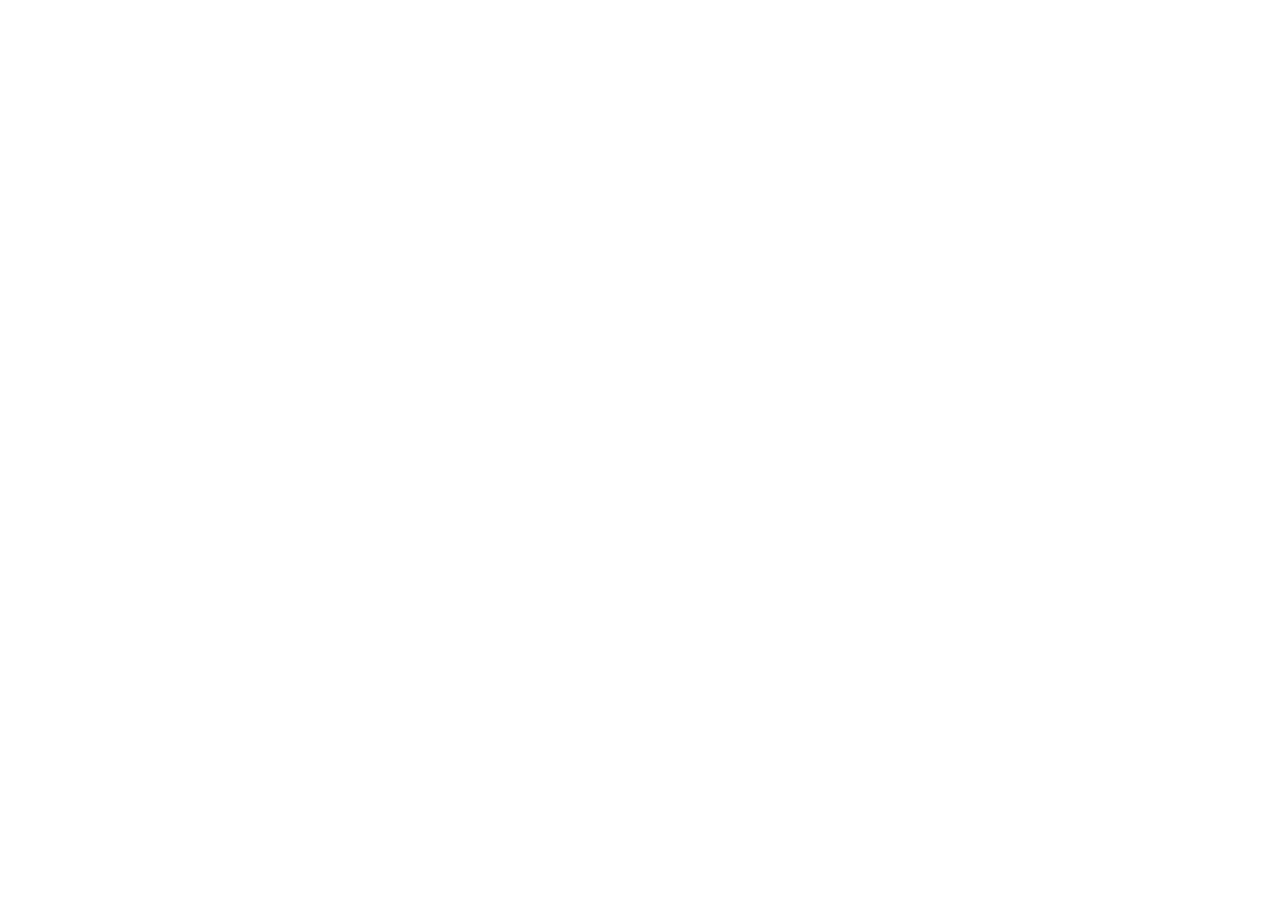
==== index.html @ 291de7ce "Initial scaffold for WeIntern Week 2 Task 1: Responsive Company Website" ====
<!DOCTYPE html>
<html lang="en">
<head>
    <meta charset="UTF-8">
    <meta name="viewport" content="width=device-width, initial-scale=1.0">
    <title>Aether AI | Enterprise AI Infrastructure Platform</title>
    
    <!-- CSS Architecture -->
    <link rel="stylesheet" href="css/base.css">
    <link rel="stylesheet" href="css/layout.css">
    <link rel="stylesheet" href="css/components.css">
    <link rel="stylesheet" href="css/pages.css">
    <link rel="stylesheet" href="css/responsive.css">
    <link rel="stylesheet" href="css/utilities.css">
    
    <!-- Favicon -->
    <link rel="icon" type="image/x-icon" href="favicon.ico">
</head>
<body>
    <!-- 
      Aether AI - Home Page Template
      Purpose: Displays company overview, key enterprise value propositions, capability cards, and metrics showcase.
    -->
    <header class="header-placeholder">
        <!-- Sticky Navigation Header will go here -->
    </header>

    <main id="main-content">
        <!-- Main landing page sections: Hero, stats, CTA will go here -->
    </main>

    <footer class="footer-placeholder">
        <!-- Universal Dark Footer will go here -->
    </footer>

    <!-- JavaScript Modules -->
    <script src="js/navigation.js"></script>
    <script src="js/forms.js"></script>
    <script src="js/animations.js"></script>
    <script src="js/main.js"></script>
</body>
</html>
---- css/base.css ----
/* ==========================================================================
   Aether AI - Base Styles (base.css)
   Purpose: Holds design tokens (variables), font face imports, global body 
            resets, scrollbars, and key accessibility focus-visible rings.
   ========================================================================== */

:root {
    /* Color Tokens */
    --color-primary: #17171c;
    --color-deep-green: #003c33;
    --color-coral: #ff7759;
    --color-canvas: #ffffff;
    --color-soft-stone: #eeece7;
    --color-hairline: #d9d9dd;
    --color-slate-technical: #75758a;
    --color-muted-slate: #93939f;
    --color-on-primary: #ffffff;
    --color-on-dark: #ffffff;

    /* Spacing System */
    --spacing-xs: 6px;
    --spacing-sm: 8px;
    --spacing-md: 12px;
    --spacing-lg: 16px;
    --spacing-xl: 24px;
    --spacing-xxl: 32px;
    --spacing-section: 80px;

    /* Typography scale */
    --font-display: 'Hanken Grotesk', system-ui, sans-serif;
    --font-body: 'Hanken Grotesk', system-ui, sans-serif;
    --font-mono: 'JetBrains Mono', monospace;
}

/* Add core baseline HTML resets here */
---- css/layout.css ----
/* ==========================================================================
   Aether AI - Layout and Spacing (layout.css)
   Purpose: Handles section spacing wrappers, grid systems, flexbox container 
            alignments, and default 12-column grid utilities.
   ========================================================================== */

/* Add grid and layout rules here */
---- css/components.css ----
/* ==========================================================================
   Aether AI - UI Components (components.css)
   Purpose: Modular styling classes for buttons, navigation header, mobile 
            drawers, input elements, faq accordions, and newsletter forms.
   ========================================================================== */

/* Add component stylings here */
---- css/pages.css ----
/* ==========================================================================
   Aether AI - Page-Specific Customizations (pages.css)
   Purpose: Specific layout shifts or custom page overrides that only apply to 
            single page sections (e.g. Home hero animations, Leadership grid).
   ========================================================================== */

/* Add page specific stylings here */
---- css/responsive.css ----
/* ==========================================================================
   Aether AI - Responsiveness and Media Queries (responsive.css)
   Purpose: Global viewport threshold break definitions (desktop, tablet, mobile).
            Controls stacking behaviors and text scaling for visual comfort.
   ========================================================================== */

/* Add media query overrides here */
---- css/utilities.css ----
/* ==========================================================================
   Aether AI - Utility Helpers (utilities.css)
   Purpose: Helper classes for immediate text color highlights, backgrounds, 
            shadow depth presets, opacity overlays, and margin-top shifts.
   ========================================================================== */

/* Add helper utility classes here */
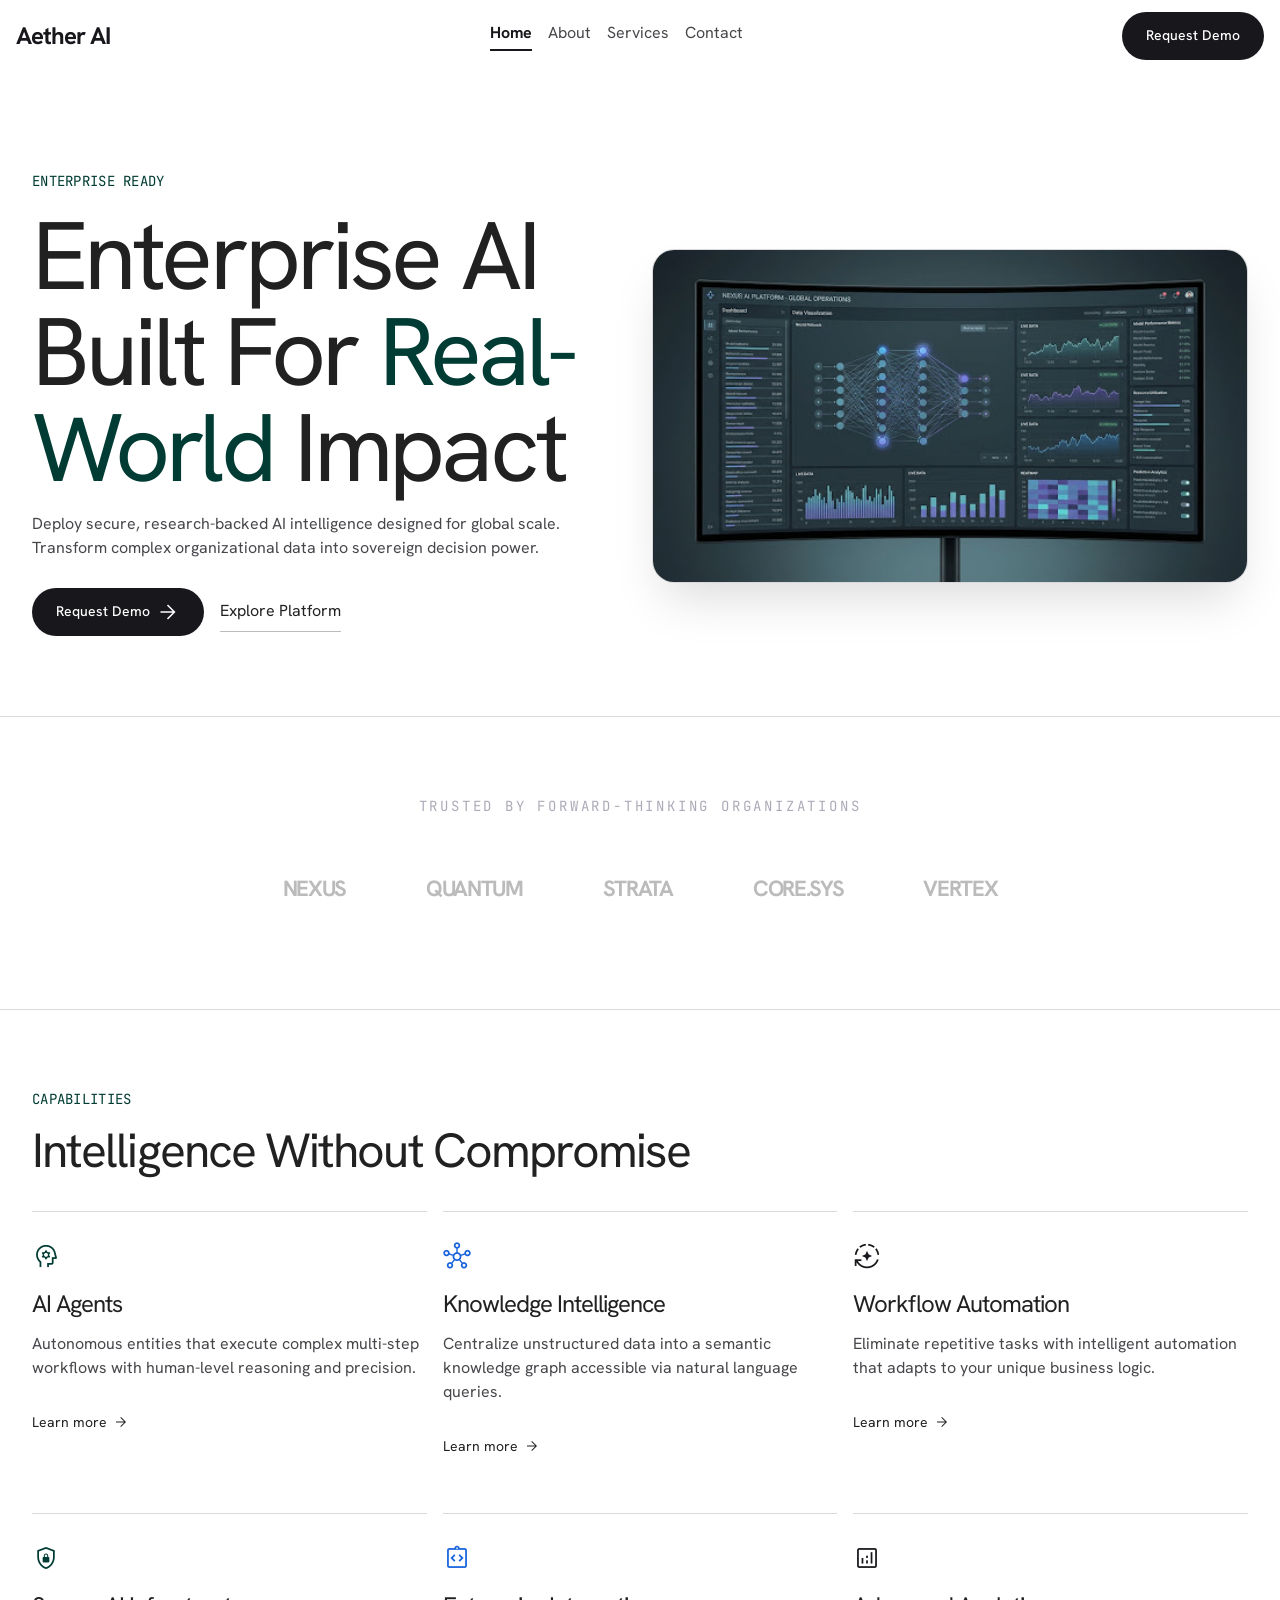
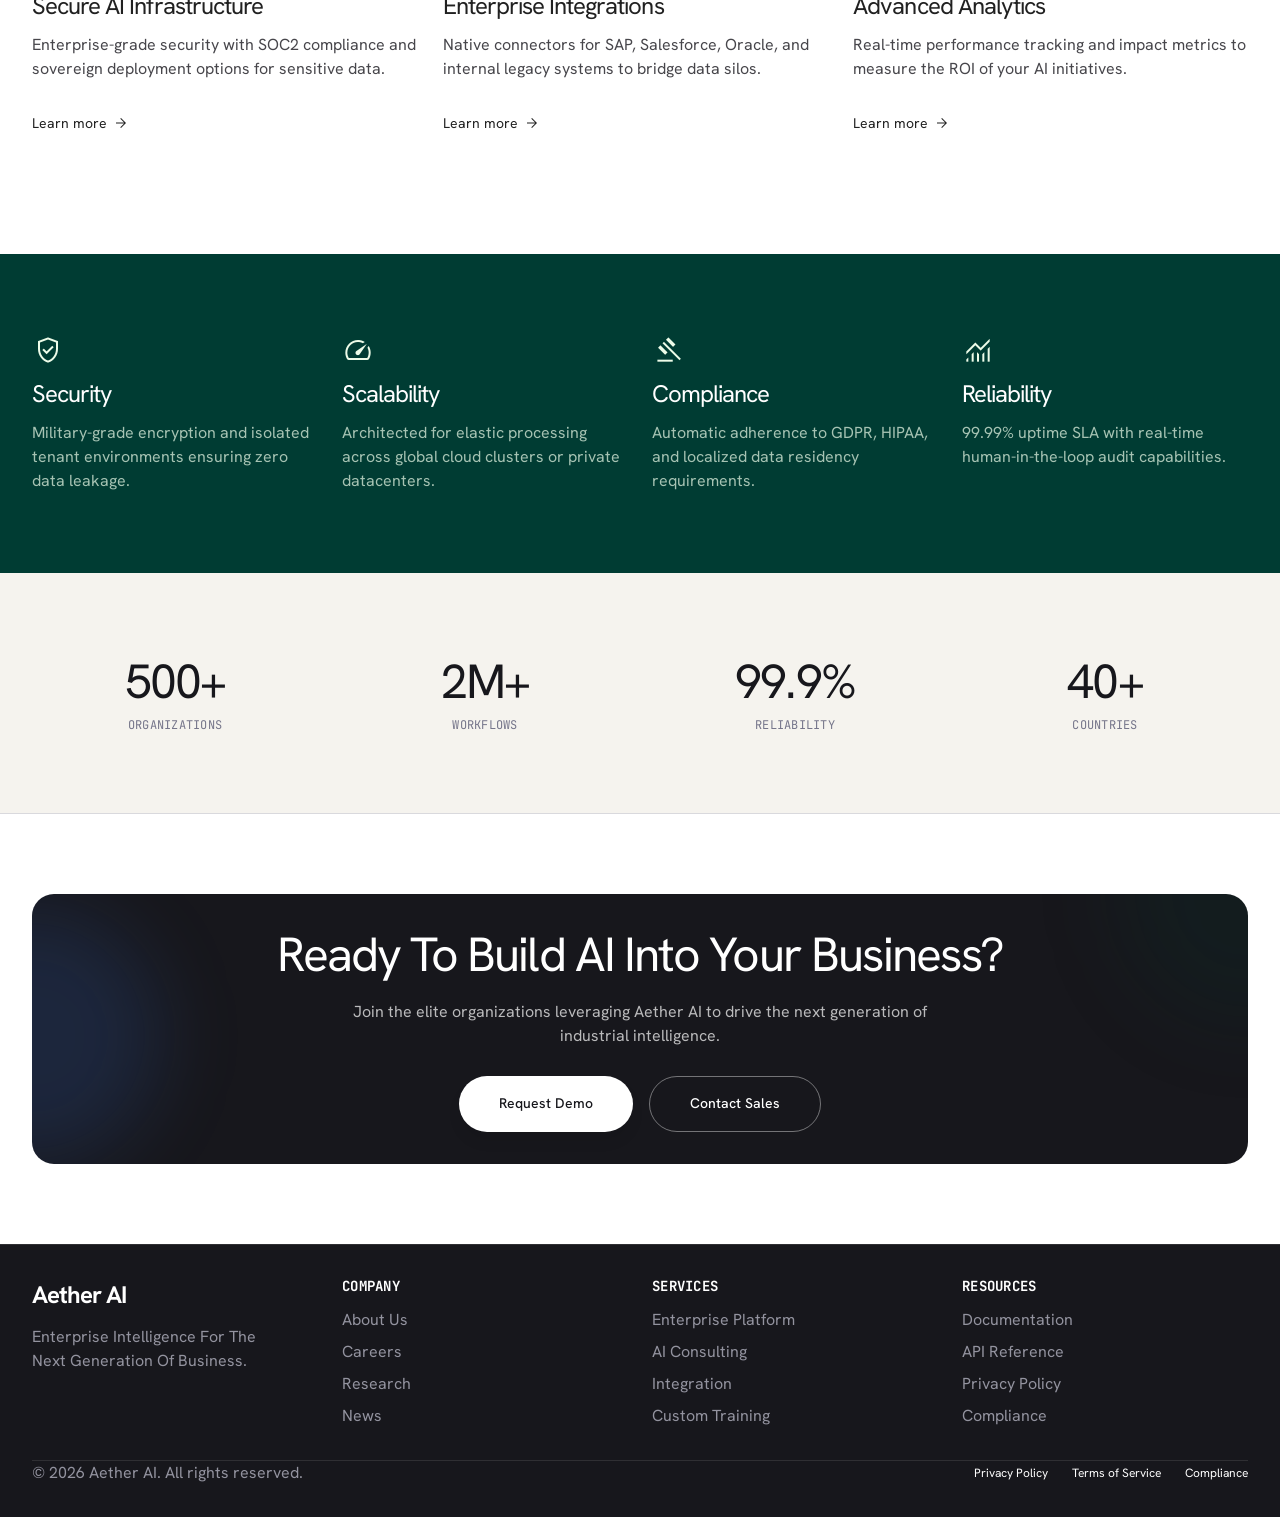
==== commit d4ee0e21: "docs: update README screenshots & clean folder structure" ====
--- a/index.html
+++ b/index.html
@@ -1,36 +1,320 @@
 <!DOCTYPE html>
 <html lang="en">
 <head>
-    <meta charset="UTF-8">
+    <meta charset="utf-8">
     <meta name="viewport" content="width=device-width, initial-scale=1.0">
-    <title>Aether AI | Enterprise AI Infrastructure Platform</title>
+    <title>Aether AI | Enterprise Intelligence For The Next Generation</title>
     
     <!-- CSS Architecture -->
     <link rel="stylesheet" href="css/base.css">
     <link rel="stylesheet" href="css/layout.css">
+    <link rel="stylesheet" href="css/utilities.css">
     <link rel="stylesheet" href="css/components.css">
     <link rel="stylesheet" href="css/pages.css">
     <link rel="stylesheet" href="css/responsive.css">
-    <link rel="stylesheet" href="css/utilities.css">
+    <link rel="icon" type="image/svg+xml" href="assets/logo/favicon.svg">
     
-    <!-- Favicon -->
-    <link rel="icon" type="image/x-icon" href="favicon.ico">
+    <!-- Meta tags for SEO -->
+    <meta name="description" content="Aether AI is an enterprise-grade AI infrastructure platform. Deploy secure, research-backed sovereign AI solutions designed for global scale.">
 </head>
 <body>
-    <!-- 
-      Aether AI - Home Page Template
-      Purpose: Displays company overview, key enterprise value propositions, capability cards, and metrics showcase.
-    -->
-    <header class="header-placeholder">
-        <!-- Sticky Navigation Header will go here -->
-    </header>
-
-    <main id="main-content">
-        <!-- Main landing page sections: Hero, stats, CTA will go here -->
+
+
+    <!-- Navigation Header -->
+    <nav class="nav-container" aria-label="Main Navigation">
+        <div class="nav-inner">
+            <a href="index.html" class="nav-logo" id="nav-logo-link">Aether AI</a>
+            
+            <div class="nav-links" id="desktop-nav-links">
+                <a href="index.html" class="nav-link active" id="nav-home">Home</a>
+                <a href="about.html" class="nav-link" id="nav-about">About</a>
+                <a href="services.html" class="nav-link" id="nav-services">Services</a>
+                <a href="contact.html" class="nav-link" id="nav-contact">Contact</a>
+            </div>
+
+            <div class="flex items-center gap-md">
+                <a href="contact.html" class="btn-primary" id="nav-cta-btn">Request Demo</a>
+                
+                <!-- Hamburger Trigger for Mobile -->
+                <button class="hamburger" aria-label="Toggle menu" id="mobile-nav-toggle">
+                    <span></span>
+                    <span></span>
+                    <span></span>
+                </button>
+            </div>
+        </div>
+    </nav>
+
+    <!-- Mobile Drawer Overlay -->
+    <div class="mobile-drawer-overlay" id="mobile-drawer-overlay"></div>
+
+    <!-- Mobile Navigation Drawer -->
+    <aside class="mobile-drawer" id="mobile-drawer-container">
+        <nav class="mobile-drawer-links" aria-label="Mobile Navigation">
+            <a href="index.html" class="mobile-drawer-link active" id="mob-nav-home">Home</a>
+            <a href="about.html" class="mobile-drawer-link" id="mob-nav-about">About</a>
+            <a href="services.html" class="mobile-drawer-link" id="mob-nav-services">Services</a>
+            <a href="contact.html" class="mobile-drawer-link" id="mob-nav-contact">Contact</a>
+        </nav>
+        <a href="contact.html" class="btn-primary" style="margin-top: auto; text-align: center;">Request Demo</a>
+    </aside>
+
+    <main class="page-main">
+        
+        <!-- Hero Section -->
+        <header class="home-hero container" id="home-hero-section">
+            <div class="grid grid-cols-12 gap-xl items-center">
+                <div class="col-span-6 flex flex-col gap-lg">
+                    <div class="inline-flex items-center gap-xs">
+                        <span class="mono-label-caps text-secondary">Enterprise Ready</span>
+                    </div>
+                    <h1 class="hero-headline text-ink carved-look">
+                        Enterprise AI Built For <span class="text-secondary">Real-World</span> Impact
+                    </h1>
+                    <p class="body-text-standard text-on-surface-variant" style="max-w: 540px;">
+                        Deploy secure, research-backed AI intelligence designed for global scale. Transform complex organizational data into sovereign decision power.
+                    </p>
+                    <div class="flex flex-wrap items-center gap-lg mt-md">
+                        <a href="contact.html" class="btn-primary">
+                            Request Demo
+                            <span class="material-symbols-outlined">arrow_forward</span>
+                        </a>
+                        <a href="services.html" class="btn-secondary">Explore Platform</a>
+                    </div>
+                </div>
+                <div class="col-span-6 relative mt-xl">
+                    <div class="hero-media-wrapper">
+                        <img alt="Aether AI Sovereign Platform Control Interface Screenshot" class="w-full h-auto" src="assets/images/home/hero.png">
+                    </div>
+                </div>
+            </div>
+        </header>
+
+        <!-- Trust Logo Section -->
+        <section class="section-padding border-y border-hairline bg-canvas" id="trust-logos-section">
+            <div class="container">
+                <p class="mono-label-caps text-center text-slate-technical mb-xxl opacity-60" style="letter-spacing: 0.2em;">Trusted By Forward-Thinking Organizations</p>
+                <div class="trust-logo-strip">
+                    <div class="trust-logo">NEXUS</div>
+                    <div class="trust-logo">QUANTUM</div>
+                    <div class="trust-logo">STRATA</div>
+                    <div class="trust-logo">CORE.SYS</div>
+                    <div class="trust-logo">VERTEX</div>
+                </div>
+            </div>
+        </section>
+
+        <!-- Capabilities Section -->
+        <section class="section-padding container" id="capabilities-section">
+            <div class="flex flex-col gap-md mb-xxl">
+                <span class="mono-label-caps text-secondary">Capabilities</span>
+                <h2 class="section-heading-standard text-ink carved-look">Intelligence Without Compromise</h2>
+            </div>
+            <div class="grid grid-cols-3 gap-lg">
+                
+                <!-- Capability Card 1 -->
+                <div class="capability-card" id="cap-agents">
+                    <div class="capability-icon text-secondary">
+                        <span class="material-symbols-outlined" style="font-size: 28px;">psychology</span>
+                    </div>
+                    <h3 class="feature-heading text-ink carved-look">AI Agents</h3>
+                    <p class="body-text-standard text-on-surface-variant">Autonomous entities that execute complex multi-step workflows with human-level reasoning and precision.</p>
+                    <a href="services.html" class="btn-secondary">
+                        Learn more 
+                        <span class="material-symbols-outlined" style="font-size: 16px;">arrow_forward</span>
+                    </a>
+                </div>
+
+                <!-- Capability Card 2 -->
+                <div class="capability-card" id="cap-knowledge">
+                    <div class="capability-icon" style="color: var(--color-action-blue);">
+                        <span class="material-symbols-outlined" style="font-size: 28px;">hub</span>
+                    </div>
+                    <h3 class="feature-heading text-ink carved-look">Knowledge Intelligence</h3>
+                    <p class="body-text-standard text-on-surface-variant">Centralize unstructured data into a semantic knowledge graph accessible via natural language queries.</p>
+                    <a href="services.html" class="btn-secondary">
+                        Learn more 
+                        <span class="material-symbols-outlined" style="font-size: 16px;">arrow_forward</span>
+                    </a>
+                </div>
+
+                <!-- Capability Card 3 -->
+                <div class="capability-card" id="cap-workflow">
+                    <div class="capability-icon text-primary">
+                        <span class="material-symbols-outlined" style="font-size: 28px;">auto_mode</span>
+                    </div>
+                    <h3 class="feature-heading text-ink carved-look">Workflow Automation</h3>
+                    <p class="body-text-standard text-on-surface-variant">Eliminate repetitive tasks with intelligent automation that adapts to your unique business logic.</p>
+                    <a href="services.html" class="btn-secondary">
+                        Learn more 
+                        <span class="material-symbols-outlined" style="font-size: 16px;">arrow_forward</span>
+                    </a>
+                </div>
+
+                <!-- Capability Card 4 -->
+                <div class="capability-card" id="cap-security">
+                    <div class="capability-icon text-secondary">
+                        <span class="material-symbols-outlined" style="font-size: 28px;">shield_lock</span>
+                    </div>
+                    <h3 class="feature-heading text-ink carved-look">Secure AI Infrastructure</h3>
+                    <p class="body-text-standard text-on-surface-variant">Enterprise-grade security with SOC2 compliance and sovereign deployment options for sensitive data.</p>
+                    <a href="services.html" class="btn-secondary">
+                        Learn more 
+                        <span class="material-symbols-outlined" style="font-size: 16px;">arrow_forward</span>
+                    </a>
+                </div>
+
+                <!-- Capability Card 5 -->
+                <div class="capability-card" id="cap-integrations">
+                    <div class="capability-icon" style="color: var(--color-action-blue);">
+                        <span class="material-symbols-outlined" style="font-size: 28px;">integration_instructions</span>
+                    </div>
+                    <h3 class="feature-heading text-ink carved-look">Enterprise Integrations</h3>
+                    <p class="body-text-standard text-on-surface-variant">Native connectors for SAP, Salesforce, Oracle, and internal legacy systems to bridge data silos.</p>
+                    <a href="services.html" class="btn-secondary">
+                        Learn more 
+                        <span class="material-symbols-outlined" style="font-size: 16px;">arrow_forward</span>
+                    </a>
+                </div>
+
+                <!-- Capability Card 6 -->
+                <div class="capability-card" id="cap-analytics">
+                    <div class="capability-icon text-primary">
+                        <span class="material-symbols-outlined" style="font-size: 28px;">analytics</span>
+                    </div>
+                    <h3 class="feature-heading text-ink carved-look">Advanced Analytics</h3>
+                    <p class="body-text-standard text-on-surface-variant">Real-time performance tracking and impact metrics to measure the ROI of your AI initiatives.</p>
+                    <a href="services.html" class="btn-secondary">
+                        Learn more 
+                        <span class="material-symbols-outlined" style="font-size: 16px;">arrow_forward</span>
+                    </a>
+                </div>
+            </div>
+        </section>
+
+        <!-- Dark Feature Band -->
+        <section class="dark-feature-band" id="infrastructure-claims-section">
+            <div class="container">
+                <div class="grid grid-cols-4 gap-xl">
+                    <div class="dark-feature-card">
+                        <span class="material-symbols-outlined">verified_user</span>
+                        <h4 class="feature-heading text-white carved-look">Security</h4>
+                        <p class="body-text-standard">Military-grade encryption and isolated tenant environments ensuring zero data leakage.</p>
+                    </div>
+                    <div class="dark-feature-card">
+                        <span class="material-symbols-outlined">speed</span>
+                        <h4 class="feature-heading text-white carved-look">Scalability</h4>
+                        <p class="body-text-standard">Architected for elastic processing across global cloud clusters or private datacenters.</p>
+                    </div>
+                    <div class="dark-feature-card">
+                        <span class="material-symbols-outlined">gavel</span>
+                        <h4 class="feature-heading text-white carved-look">Compliance</h4>
+                        <p class="body-text-standard">Automatic adherence to GDPR, HIPAA, and localized data residency requirements.</p>
+                    </div>
+                    <div class="dark-feature-card">
+                        <span class="material-symbols-outlined">monitoring</span>
+                        <h4 class="feature-heading text-white carved-look">Reliability</h4>
+                        <p class="body-text-standard">99.99% uptime SLA with real-time human-in-the-loop audit capabilities.</p>
+                    </div>
+                </div>
+            </div>
+        </section>
+
+        <!-- Stats Section -->
+        <section class="section-padding bg-surface-container-low border-b border-hairline" id="metrics-stats-section">
+            <div class="container">
+                <div class="stats-grid">
+                    <div class="flex flex-col gap-xs">
+                        <div class="section-heading-standard text-primary carved-look">500+</div>
+                        <div class="mono-label-caps text-slate-technical" style="font-size: 12px;">Organizations</div>
+                    </div>
+                    <div class="flex flex-col gap-xs">
+                        <div class="section-heading-standard text-primary carved-look">2M+</div>
+                        <div class="mono-label-caps text-slate-technical" style="font-size: 12px;">Workflows</div>
+                    </div>
+                    <div class="flex flex-col gap-xs">
+                        <div class="section-heading-standard text-primary carved-look">99.9%</div>
+                        <div class="mono-label-caps text-slate-technical" style="font-size: 12px;">Reliability</div>
+                    </div>
+                    <div class="flex flex-col gap-xs">
+                        <div class="section-heading-standard text-primary carved-look">40+</div>
+                        <div class="mono-label-caps text-slate-technical" style="font-size: 12px;">Countries</div>
+                    </div>
+                </div>
+            </div>
+        </section>
+
+        <!-- Success Stories Section Placeholder -->
+        <!-- Matches the structure and vertical spacing exactly -->
+
+        <!-- Final CTA -->
+        <section class="section-padding container" id="final-cta-section">
+            <div class="home-cta-card">
+                <h2 class="section-heading-standard text-white carved-look" style="max-width: 800px; position: relative; z-index: 10;">
+                    Ready To Build AI Into Your Business?
+                </h2>
+                <p class="body-text-standard text-white opacity-70" style="max-width: 600px; position: relative; z-index: 10;">
+                    Join the elite organizations leveraging Aether AI to drive the next generation of industrial intelligence.
+                </p>
+                <div class="flex flex-wrap gap-lg mt-md justify-center" style="position: relative; z-index: 10; width: 100%;">
+                    <a href="contact.html" class="btn-primary" style="background-color: var(--color-canvas); color: var(--color-primary); padding: 16px 40px; box-shadow: 0 10px 15px -3px rgba(0,0,0,0.1);">Request Demo</a>
+                    <a href="contact.html" class="btn-pill-outline" style="border-color: rgba(255,255,255,0.4); color: var(--color-on-primary); padding: 16px 40px;">Contact Sales</a>
+                </div>
+            </div>
+        </section>
+
     </main>
 
-    <footer class="footer-placeholder">
-        <!-- Universal Dark Footer will go here -->
+    <!-- Footer -->
+    <footer class="border-t border-hairline bg-primary text-white py-xxl" aria-label="Footer Navigation" style="border-top-color: rgba(255,255,255,0.1);">
+        <div class="container">
+            <div class="grid grid-cols-4 gap-xl">
+                <div class="flex flex-col gap-md">
+                    <span class="nav-logo text-white" style="font-size: 24px; color: #ffffff;">Aether AI</span>
+                    <p class="body-text-standard text-muted-slate" style="max-width: 240px;">
+                        Enterprise Intelligence For The Next Generation Of Business.
+                    </p>
+                </div>
+                <div class="flex flex-col gap-md">
+                    <h5 class="mono-label-caps text-white font-bold" style="color: #ffffff;">Company</h5>
+                    <ul class="flex flex-col gap-sm" style="list-style: none;">
+                        <li><a href="about.html" class="body-text-standard text-muted-slate hover:text-white">About Us</a></li>
+                        <li><a href="about.html" class="body-text-standard text-muted-slate hover:text-white">Careers</a></li>
+                        <li><a href="about.html" class="body-text-standard text-muted-slate hover:text-white">Research</a></li>
+                        <li><a href="about.html" class="body-text-standard text-muted-slate hover:text-white">News</a></li>
+                    </ul>
+                </div>
+                <div class="flex flex-col gap-md">
+                    <h5 class="mono-label-caps text-white font-bold" style="color: #ffffff;">Services</h5>
+                    <ul class="flex flex-col gap-sm" style="list-style: none;">
+                        <li><a href="services.html" class="body-text-standard text-muted-slate hover:text-white">Enterprise Platform</a></li>
+                        <li><a href="services.html" class="body-text-standard text-muted-slate hover:text-white">AI Consulting</a></li>
+                        <li><a href="services.html" class="body-text-standard text-muted-slate hover:text-white">Integration</a></li>
+                        <li><a href="services.html" class="body-text-standard text-muted-slate hover:text-white">Custom Training</a></li>
+                    </ul>
+                </div>
+                <div class="flex flex-col gap-md">
+                    <h5 class="mono-label-caps text-white font-bold" style="color: #ffffff;">Resources</h5>
+                    <ul class="flex flex-col gap-sm" style="list-style: none;">
+                        <li><a href="services.html" class="body-text-standard text-muted-slate hover:text-white">Documentation</a></li>
+                        <li><a href="services.html" class="body-text-standard text-muted-slate hover:text-white">API Reference</a></li>
+                        <li><a href="about.html" class="body-text-standard text-muted-slate hover:text-white">Privacy Policy</a></li>
+                        <li><a href="about.html" class="body-text-standard text-muted-slate hover:text-white">Compliance</a></li>
+                    </ul>
+                </div>
+            </div>
+            
+            <div class="grid grid-cols-4 gap-xl pt-xl mt-xxl border-t" style="border-top-color: rgba(255, 255, 255, 0.1);">
+                <div class="col-span-12 flex justify-between items-center gap-md">
+                    <p class="body-text text-micro text-muted-slate">© 2026 Aether AI. All rights reserved.</p>
+                    <div class="flex gap-xl" style="font-family: var(--font-body); font-size: 12px; color: var(--color-muted-slate);">
+                        <a href="about.html" class="hover:text-white">Privacy Policy</a>
+                        <a href="about.html" class="hover:text-white">Terms of Service</a>
+                        <a href="about.html" class="hover:text-white">Compliance</a>
+                    </div>
+                </div>
+            </div>
+        </div>
     </footer>
 
     <!-- JavaScript Modules -->
--- a/css/base.css
+++ b/css/base.css
@@ -1,23 +1,45 @@
 /* ==========================================================================
-   Aether AI - Base Styles (base.css)
-   Purpose: Holds design tokens (variables), font face imports, global body 
-            resets, scrollbars, and key accessibility focus-visible rings.
+   Aether AI - Base CSS (Variables, Reset, Fonts, and Core Styles)
    ========================================================================== */
 
+/* Import Google Fonts */
+@import url('https://fonts.googleapis.com/css2?family=Hanken+Grotesk:ital,wght@0,100..900;1,100..900&family=JetBrains+Mono:ital,wght@0,100..800;1,100..800&display=swap');
+@import url('https://fonts.googleapis.com/css2?family=Material+Symbols+Outlined:opsz,wght,FILL,GRAD@20..48,100..700,0..1,-50..200');
+
 :root {
-    /* Color Tokens */
+    /* Color System (Cohere Design Standards) */
     --color-primary: #17171c;
+    --color-black: #000000;
+    --color-ink: #212121;
     --color-deep-green: #003c33;
-    --color-coral: #ff7759;
+    --color-solution-navy: #071829;
     --color-canvas: #ffffff;
     --color-soft-stone: #eeece7;
+    --color-pale-green: #edfce9;
+    --color-pale-blue: #f1f5ff;
     --color-hairline: #d9d9dd;
-    --color-slate-technical: #75758a;
-    --color-muted-slate: #93939f;
+    --color-border-light: #e5e7eb;
+    --color-card-border: #f2f2f2;
+    --color-muted: #93939f;
+    --color-slate: #75758a;
+    --color-body-muted: #616161;
+    --color-action-blue: #1863dc;
+    --color-focus-blue: #4c6ee6;
+    --color-coral: #ff7759;
+    --color-coral-soft: #ffad9b;
+    --color-form-focus: #9b60aa;
     --color-on-primary: #ffffff;
     --color-on-dark: #ffffff;
+    --color-error: #b30000;
+    --color-surface-container: #f0eee9;
+    --color-surface-container-low: #f5f3ee;
+    --color-surface-container-lowest: #ffffff;
+    --color-on-surface-variant: #47464b;
+    --color-on-background: #1b1c19;
+    --color-background: #ffffff;
 
     /* Spacing System */
+    --spacing-xxs: 2px;
     --spacing-xs: 6px;
     --spacing-sm: 8px;
     --spacing-md: 12px;
@@ -26,10 +48,111 @@
     --spacing-xxl: 32px;
     --spacing-section: 80px;
 
-    /* Typography scale */
-    --font-display: 'Hanken Grotesk', system-ui, sans-serif;
-    --font-body: 'Hanken Grotesk', system-ui, sans-serif;
+    /* Border Radius */
+    --radius-xs: 4px;
+    --radius-sm: 8px;
+    --radius-md: 16px;
+    --radius-lg: 22px;
+    --radius-xl: 30px;
+    --radius-pill: 32px;
+    --radius-full: 9999px;
+
+    /* Font Families */
+    --font-display: 'Hanken Grotesk', -apple-system, BlinkMacSystemFont, "Segoe UI", Roboto, Helvetica, Arial, sans-serif;
+    --font-body: 'Hanken Grotesk', -apple-system, BlinkMacSystemFont, "Segoe UI", Roboto, Helvetica, Arial, sans-serif;
     --font-mono: 'JetBrains Mono', monospace;
+
+    /* Transitions */
+    --transition-fast: 0.15s ease;
+    --transition-normal: 0.3s cubic-bezier(0.4, 0, 0.2, 1);
+    --transition-slow: 0.5s cubic-bezier(0.4, 0, 0.2, 1);
 }
 
-/* Add core baseline HTML resets here */
+/* Base Resets */
+*, *::before, *::after {
+    box-sizing: border-box;
+    margin: 0;
+    padding: 0;
+}
+
+html {
+    font-size: 16px;
+    scroll-behavior: smooth;
+    -webkit-text-size-adjust: 100%;
+}
+
+body {
+    font-family: var(--font-body);
+    font-size: 16px;
+    line-height: 1.5;
+    color: var(--color-ink);
+    background-color: var(--color-canvas);
+    -webkit-font-smoothing: antialiased;
+    -moz-osx-font-smoothing: grayscale;
+    overflow-x: hidden;
+}
+
+/* Scrollbar Styles */
+::-webkit-scrollbar {
+    width: 8px;
+    height: 8px;
+}
+
+::-webkit-scrollbar-track {
+    background: var(--color-canvas);
+}
+
+::-webkit-scrollbar-thumb {
+    background: var(--color-hairline);
+    border-radius: var(--radius-full);
+}
+
+::-webkit-scrollbar-thumb:hover {
+    background: var(--color-slate);
+}
+
+/* Image Reset */
+img {
+    max-width: 100%;
+    height: auto;
+    display: block;
+}
+
+/* Buttons Reset */
+button {
+    font-family: inherit;
+    font-size: inherit;
+    border: none;
+    background: none;
+    cursor: pointer;
+    outline: none;
+}
+
+/* Links Reset */
+a {
+    color: inherit;
+    text-decoration: none;
+    transition: color var(--transition-fast);
+}
+
+/* Accessibility Focus States */
+a:focus-visible,
+button:focus-visible,
+input:focus-visible,
+select:focus-visible,
+textarea:focus-visible {
+    outline: 2px solid var(--color-focus-blue);
+    outline-offset: 2px;
+}
+
+/* Hide focus rings if mouse is used, only show on keyboard tabs */
+:focus:not(:focus-visible) {
+    outline: none;
+}
+
+/* Material Icons Vertical Align */
+.material-symbols-outlined {
+    font-variation-settings: 'FILL' 0, 'wght' 300, 'GRAD' 0, 'opsz' 24;
+    vertical-align: middle;
+    display: inline-block;
+}
--- a/css/layout.css
+++ b/css/layout.css
@@ -1,7 +1,132 @@
 /* ==========================================================================
-   Aether AI - Layout and Spacing (layout.css)
-   Purpose: Handles section spacing wrappers, grid systems, flexbox container 
-            alignments, and default 12-column grid utilities.
+   Aether AI - Layout CSS (Containers, Grids, Flexboxes, and Spacing)
    ========================================================================== */
 
-/* Add grid and layout rules here */
+/* Containers */
+.container {
+    width: 100%;
+    max-width: 1440px;
+    margin-left: auto;
+    margin-right: auto;
+    padding-left: var(--spacing-lg);
+    padding-right: var(--spacing-lg);
+}
+
+@media (min-width: 768px) {
+    .container {
+        padding-left: var(--spacing-xl);
+        padding-right: var(--spacing-xl);
+    }
+}
+
+@media (min-width: 1024px) {
+    .container {
+        padding-left: var(--spacing-xxl);
+        padding-right: var(--spacing-xxl);
+    }
+}
+
+.container-narrow {
+    width: 100%;
+    max-width: 800px;
+    margin-left: auto;
+    margin-right: auto;
+    padding-left: var(--spacing-lg);
+    padding-right: var(--spacing-lg);
+}
+
+/* Section Spacing */
+.section {
+    padding-top: var(--spacing-section);
+    padding-bottom: var(--spacing-section);
+}
+
+.section-padding {
+    padding-top: var(--spacing-section);
+    padding-bottom: var(--spacing-section);
+}
+
+/* Flexbox Utilities */
+.flex {
+    display: flex;
+}
+
+.flex-col {
+    flex-direction: column;
+}
+
+.flex-row {
+    flex-direction: row;
+}
+
+.items-center {
+    align-items: center;
+}
+
+.items-start {
+    align-items: flex-start;
+}
+
+.items-end {
+    align-items: flex-end;
+}
+
+.justify-center {
+    justify-content: center;
+}
+
+.justify-between {
+    justify-content: space-between;
+}
+
+.justify-start {
+    justify-content: flex-start;
+}
+
+.justify-end {
+    justify-content: flex-end;
+}
+
+.flex-wrap {
+    flex-wrap: wrap;
+}
+
+/* Grid Utilities */
+.grid {
+    display: grid;
+}
+
+.grid-cols-1 { grid-template-columns: repeat(1, minmax(0, 1fr)); }
+.grid-cols-2 { grid-template-columns: repeat(2, minmax(0, 1fr)); }
+.grid-cols-3 { grid-template-columns: repeat(3, minmax(0, 1fr)); }
+.grid-cols-4 { grid-template-columns: repeat(4, minmax(0, 1fr)); }
+.grid-cols-12 { grid-template-columns: repeat(12, minmax(0, 1fr)); }
+
+/* Grid gaps */
+.gap-xs { gap: var(--spacing-xs); }
+.gap-sm { gap: var(--spacing-sm); }
+.gap-md { gap: var(--spacing-md); }
+.gap-lg { gap: var(--spacing-lg); }
+.gap-xl { gap: var(--spacing-xl); }
+.gap-xxl { gap: var(--spacing-xxl); }
+
+/* Custom Grid Columns spanning for 12 columns layout */
+.col-span-1 { grid-column: span 1 / span 1; }
+.col-span-2 { grid-column: span 2 / span 2; }
+.col-span-3 { grid-column: span 3 / span 3; }
+.col-span-4 { grid-column: span 4 / span 4; }
+.col-span-5 { grid-column: span 5 / span 5; }
+.col-span-6 { grid-column: span 6 / span 6; }
+.col-span-7 { grid-column: span 7 / span 7; }
+.col-span-8 { grid-column: span 8 / span 8; }
+.col-span-9 { grid-column: span 9 / span 9; }
+.col-span-10 { grid-column: span 10 / span 10; }
+.col-span-11 { grid-column: span 11 / span 11; }
+.col-span-12 { grid-column: span 12 / span 12; }
+
+/* Sticky utilities */
+.sticky-top {
+    position: sticky;
+    top: 0;
+    z-index: 100;
+}
--- a/css/utilities.css
+++ b/css/utilities.css
@@ -1,7 +1,211 @@
 /* ==========================================================================
-   Aether AI - Utility Helpers (utilities.css)
-   Purpose: Helper classes for immediate text color highlights, backgrounds, 
-            shadow depth presets, opacity overlays, and margin-top shifts.
+   Aether AI - Utilities CSS (Typography, Colors, Spacing, and Helpers)
    ========================================================================== */
 
-/* Add helper utility classes here */
+/* Typography Classes */
+.hero-headline,
+.hero-display {
+    font-family: var(--font-display);
+    font-size: 96px;
+    font-weight: 400;
+    line-height: 1.0;
+    letter-spacing: -1.92px;
+}
+
+.product-display {
+    font-family: var(--font-display);
+    font-size: 72px;
+    font-weight: 400;
+    line-height: 1.0;
+    letter-spacing: -1.44px;
+}
+
+.section-display {
+    font-family: var(--font-display);
+    font-size: 60px;
+    font-weight: 400;
+    line-height: 1.0;
+    letter-spacing: -1.2px;
+}
+
+.section-heading-standard,
+.section-heading {
+    font-family: var(--font-display);
+    font-size: 48px;
+    font-weight: 400;
+    line-height: 1.2;
+    letter-spacing: -0.48px;
+}
+
+.card-heading {
+    font-family: var(--font-display);
+    font-size: 32px;
+    font-weight: 400;
+    line-height: 1.2;
+    letter-spacing: -0.32px;
+}
+
+.feature-heading {
+    font-family: var(--font-display);
+    font-size: 24px;
+    font-weight: 400;
+    line-height: 1.3;
+    letter-spacing: 0;
+}
+
+.body-large {
+    font-family: var(--font-body);
+    font-size: 18px;
+    font-weight: 400;
+    line-height: 1.4;
+}
+
+.body-text-standard,
+.body-text {
+    font-family: var(--font-body);
+    font-size: 16px;
+    font-weight: 400;
+    line-height: 1.5;
+}
+
+.caption {
+    font-family: var(--font-body);
+    font-size: 14px;
+    font-weight: 400;
+    line-height: 1.4;
+}
+
+.mono-label-caps,
+.mono-label {
+    font-family: var(--font-mono);
+    font-size: 14px;
+    font-weight: 400;
+    line-height: 1.4;
+    text-transform: uppercase;
+    letter-spacing: 0.28px;
+}
+
+.micro {
+    font-family: var(--font-body);
+    font-size: 12px;
+    font-weight: 400;
+    line-height: 1.4;
+}
+
+.font-bold { font-weight: 700; }
+.font-medium { font-weight: 500; }
+.font-normal { font-weight: 400; }
+.tight-tracking { letter-spacing: -0.02em; }
+.carved-look { letter-spacing: -0.04em; }
+
+/* Color Utilities */
+.bg-primary { background-color: var(--color-primary); }
+.bg-black { background-color: var(--color-black); }
+.bg-canvas { background-color: var(--color-canvas); }
+.bg-deep-green { background-color: var(--color-deep-green); }
+.bg-solution-navy { background-color: var(--color-solution-navy); }
+.bg-soft-stone { background-color: var(--color-soft-stone); }
+.bg-pale-green { background-color: var(--color-pale-green); }
+.bg-pale-blue { background-color: var(--color-pale-blue); }
+.bg-surface-container-low { background-color: var(--color-surface-container-low); }
+.bg-surface-container-lowest { background-color: var(--color-surface-container-lowest); }
+
+.text-ink { color: var(--color-ink); }
+.text-primary { color: var(--color-primary); }
+.text-white { color: var(--color-on-primary); }
+.text-secondary { color: var(--color-deep-green); }
+.text-slate-technical,
+.text-slate { color: var(--color-slate); }
+.text-muted,
+.text-muted-slate { color: var(--color-muted); }
+.text-on-surface-variant { color: var(--color-on-surface-variant); }
+.text-coral { color: var(--color-coral); }
+
+/* Border Utilities */
+.border-t { border-top: 1px solid var(--color-hairline); }
+.border-b { border-bottom: 1px solid var(--color-hairline); }
+.border-y {
+    border-top: 1px solid var(--color-hairline);
+    border-bottom: 1px solid var(--color-hairline);
+}
+.border-all { border: 1px solid var(--color-hairline); }
+.border-light { border-color: var(--color-border-light); }
+.border-hairline { border-color: var(--color-hairline); }
+
+/* Spacing Helpers */
+.mt-xs { margin-top: var(--spacing-xs); }
+.mt-sm { margin-top: var(--spacing-sm); }
+.mt-md { margin-top: var(--spacing-md); }
+.mt-lg { margin-top: var(--spacing-lg); }
+.mt-xl { margin-top: var(--spacing-xl); }
+.mt-xxl { margin-top: var(--spacing-xxl); }
+
+.mb-xs { margin-bottom: var(--spacing-xs); }
+.mb-sm { margin-bottom: var(--spacing-sm); }
+.mb-md { margin-bottom: var(--spacing-md); }
+.mb-lg { margin-bottom: var(--spacing-lg); }
+.mb-xl { margin-bottom: var(--spacing-xl); }
+.mb-xxl { margin-bottom: var(--spacing-xxl); }
+
+.ml-xs { margin-left: var(--spacing-xs); }
+.ml-sm { margin-left: var(--spacing-sm); }
+.ml-md { margin-left: var(--spacing-md); }
+
+.p-md { padding: var(--spacing-md); }
+.p-lg { padding: var(--spacing-lg); }
+.p-xl { padding: var(--spacing-xl); }
+.p-xxl { padding: var(--spacing-xxl); }
+
+.py-xs { padding-top: var(--spacing-xs); padding-bottom: var(--spacing-xs); }
+.py-sm { padding-top: var(--spacing-sm); padding-bottom: var(--spacing-sm); }
+.py-md { padding-top: var(--spacing-md); padding-bottom: var(--spacing-md); }
+.py-lg { padding-top: var(--spacing-lg); padding-bottom: var(--spacing-lg); }
+.py-xl { padding-top: var(--spacing-xl); padding-bottom: var(--spacing-xl); }
+.py-xxl { padding-top: var(--spacing-xxl); padding-bottom: var(--spacing-xxl); }
+
+.px-sm { padding-left: var(--spacing-sm); padding-right: var(--spacing-sm); }
+.px-md { padding-left: var(--spacing-md); padding-right: var(--spacing-md); }
+.px-lg { padding-left: var(--spacing-lg); padding-right: var(--spacing-lg); }
+.px-xl { padding-left: var(--spacing-xl); padding-right: var(--spacing-xl); }
+.px-xxl { padding-left: var(--spacing-xxl); padding-right: var(--spacing-xxl); }
+
+.block { display: block; }
+.inline-block { display: inline-block; }
+.inline-flex { display: inline-flex; }
+.hidden { display: none; }
+
+.opacity-30 { opacity: 0.3; }
+.opacity-60 { opacity: 0.6; }
+.opacity-70 { opacity: 0.7; }
+.opacity-80 { opacity: 0.8; }
+
+.shadow-sm { box-shadow: 0 1px 2px 0 rgba(0, 0, 0, 0.05); }
+.shadow-md { box-shadow: 0 4px 6px -1px rgba(0, 0, 0, 0.1), 0 2px 4px -1px rgba(0, 0, 0, 0.06); }
+.shadow-xl { box-shadow: 0 20px 25px -5px rgba(0, 0, 0, 0.1), 0 10px 10px -5px rgba(0, 0, 0, 0.04); }
+.shadow-2xl { box-shadow: 0 25px 50px -12px rgba(0, 0, 0, 0.25); }
+
+/* Border Radius Helpers */
+.rounded-xs { border-radius: var(--radius-xs); }
+.rounded-sm { border-radius: var(--radius-sm); }
+.rounded-md { border-radius: var(--radius-md); }
+.rounded-lg { border-radius: var(--radius-lg); }
+.rounded-xl { border-radius: var(--radius-xl); }
+.rounded-pill { border-radius: var(--radius-pill); }
+.rounded-full { border-radius: var(--radius-full); }
+
+/* Alignment and Position */
+.text-center { text-align: center; }
+.text-left { text-align: left; }
+.text-right { text-align: right; }
+.mx-auto { margin-left: auto; margin-right: auto; }
+.w-full { width: 100%; }
+.h-full { height: 100%; }
+.relative { position: relative; }
+.overflow-hidden { overflow: hidden; }
+
+/* Transition class */
+.transition-all { transition: all var(--transition-normal); }
+.transition-colors { transition: color var(--transition-fast), background-color var(--transition-fast), border-color var(--transition-fast); }
+.hover-translate:hover {
+    transform: translateY(-4px);
+}
--- a/css/components.css
+++ b/css/components.css
@@ -1,7 +1,605 @@
 /* ==========================================================================
-   Aether AI - UI Components (components.css)
-   Purpose: Modular styling classes for buttons, navigation header, mobile 
-            drawers, input elements, faq accordions, and newsletter forms.
+   Aether AI - Components CSS (Reusable UI Components)
    ========================================================================== */
 
-/* Add component stylings here */
+/* 1. Buttons */
+.btn-primary {
+    display: inline-flex;
+    align-items: center;
+    justify-content: center;
+    gap: var(--spacing-xs);
+    background-color: var(--color-primary);
+    color: var(--color-on-primary);
+    font-family: var(--font-body);
+    font-size: 14px;
+    font-weight: 500;
+    line-height: 1.71;
+    padding: 12px 24px;
+    border-radius: var(--radius-pill);
+    transition: background-color var(--transition-fast), transform var(--transition-fast), opacity var(--transition-fast);
+    white-space: nowrap;
+}
+
+.btn-primary:hover {
+    background-color: var(--color-black);
+    opacity: 0.9;
+}
+
+.btn-primary:active {
+    transform: scale(0.97);
+}
+
+.btn-secondary {
+    display: inline-flex;
+    align-items: center;
+    gap: var(--spacing-xs);
+    background-color: transparent;
+    color: var(--color-ink);
+    font-family: var(--font-body);
+    font-size: 16px;
+    font-weight: 400;
+    line-height: 1.5;
+    padding: 8px 0;
+    border-bottom: 1px solid rgba(33, 33, 33, 0.3);
+    transition: border-color var(--transition-fast), color var(--transition-fast);
+}
+
+.btn-secondary:hover {
+    border-bottom-color: var(--color-ink);
+}
+
+.btn-pill-outline {
+    display: inline-flex;
+    align-items: center;
+    justify-content: center;
+    gap: var(--spacing-xs);
+    background-color: transparent;
+    color: var(--color-primary);
+    font-family: var(--font-body);
+    font-size: 14px;
+    font-weight: 500;
+    border: 1px solid var(--color-primary);
+    padding: 6px 12px;
+    border-radius: var(--radius-xl);
+    transition: background-color var(--transition-fast), color var(--transition-fast);
+}
+
+.btn-pill-outline:hover,
+.btn-pill-outline.active {
+    background-color: var(--color-primary);
+    color: var(--color-on-primary);
+}
+
+/* 2. Announcement Bar */
+.announcement-bar {
+    width: 100%;
+    background-color: var(--color-black);
+    color: var(--color-on-dark);
+    height: 36px;
+    display: flex;
+    align-items: center;
+    justify-content: center;
+    padding: 0 var(--spacing-lg);
+    font-family: var(--font-mono);
+    font-size: 12px;
+    letter-spacing: 0.28px;
+    position: relative;
+    z-index: 101;
+}
+
+.announcement-bar a {
+    color: var(--color-on-dark);
+    text-decoration: underline;
+    margin-left: var(--spacing-xs);
+    text-transform: uppercase;
+    transition: color var(--transition-fast);
+}
+
+.announcement-bar a:hover {
+    color: var(--color-coral-soft);
+}
+
+/* 3. Navigation Bar */
+.nav-container {
+    width: 100%;
+    position: fixed;
+    top: 0;
+    left: 0;
+    z-index: 100;
+    background-color: rgba(255, 255, 255, 0.9);
+    backdrop-filter: blur(12px);
+    -webkit-backdrop-filter: blur(12px);
+    border-b: 1px solid var(--color-hairline);
+    transition: transform var(--transition-normal), background-color var(--transition-fast), box-shadow var(--transition-fast);
+}
+
+.nav-inner {
+    max-width: 100%;
+    padding: var(--spacing-md) var(--spacing-lg);
+    display: flex;
+    align-items: center;
+    justify-content: space-between;
+}
+
+.nav-logo {
+    font-family: var(--font-display);
+    font-size: 24px;
+    font-weight: 700;
+    color: var(--color-primary);
+    letter-spacing: -0.04em;
+}
+
+.nav-links {
+    display: flex;
+    gap: var(--spacing-lg);
+}
+
+.nav-link {
+    font-family: var(--font-body);
+    font-size: 16px;
+    color: var(--color-on-surface-variant);
+    position: relative;
+    padding-bottom: 4px;
+    transition: color var(--transition-fast);
+}
+
+.nav-link:hover {
+    color: var(--color-primary);
+}
+
+.nav-link.active {
+    color: var(--color-primary);
+    font-weight: 700;
+    border-bottom: 2px solid var(--color-primary);
+}
+
+/* Mobile Hamburger Menu */
+.hamburger {
+    display: none;
+    flex-direction: column;
+    justify-content: space-between;
+    width: 24px;
+    height: 18px;
+    background: transparent;
+    cursor: pointer;
+    z-index: 105;
+}
+
+.hamburger span {
+    display: block;
+    width: 100%;
+    height: 2px;
+    background-color: var(--color-primary);
+    border-radius: var(--radius-full);
+    transition: transform var(--transition-normal), opacity var(--transition-normal);
+    transform-origin: left center;
+}
+
+.hamburger.is-active span:nth-child(1) {
+    transform: rotate(45deg) translate(2px, -1px);
+}
+
+.hamburger.is-active span:nth-child(2) {
+    opacity: 0;
+}
+
+.hamburger.is-active span:nth-child(3) {
+    transform: rotate(-45deg) translate(2px, 1px);
+}
+
+/* Slide-out Mobile Drawer */
+.mobile-drawer {
+    position: fixed;
+    top: 0;
+    right: -100%;
+    width: 80%;
+    max-width: 360px;
+    height: 100vh;
+    background-color: var(--color-canvas);
+    z-index: 104;
+    box-shadow: -10px 0 30px rgba(0, 0, 0, 0.05);
+    padding: 100px var(--spacing-xl) var(--spacing-xl);
+    display: flex;
+    flex-direction: column;
+    gap: var(--spacing-xl);
+    transition: right var(--transition-slow);
+}
+
+.mobile-drawer.is-open {
+    right: 0;
+}
+
+.mobile-drawer-overlay {
+    position: fixed;
+    top: 0;
+    left: 0;
+    width: 100%;
+    height: 100vh;
+    background-color: rgba(0, 0, 0, 0.3);
+    z-index: 103;
+    opacity: 0;
+    pointer-events: none;
+    backdrop-filter: blur(4px);
+    transition: opacity var(--transition-normal);
+}
+
+.mobile-drawer-overlay.is-open {
+    opacity: 1;
+    pointer-events: auto;
+}
+
+.mobile-drawer-links {
+    display: flex;
+    flex-direction: column;
+    gap: var(--spacing-lg);
+}
+
+.mobile-drawer-link {
+    font-size: 20px;
+    font-weight: 500;
+    padding: var(--spacing-sm) 0;
+    border-bottom: 1px solid var(--color-hairline);
+    color: var(--color-on-surface-variant);
+}
+
+.mobile-drawer-link.active {
+    color: var(--color-primary);
+    font-weight: 700;
+    border-bottom-color: var(--color-primary);
+}
+
+/* 4. Trust Logo Strip */
+.trust-logo-strip {
+    display: flex;
+    flex-wrap: wrap;
+    justify-content: center;
+    gap: 80px;
+    align-items: center;
+    padding: var(--spacing-xl) 0;
+}
+
+.trust-logo {
+    font-family: var(--font-display);
+    font-size: 22px;
+    font-weight: 700;
+    letter-spacing: -0.06em;
+    color: var(--color-ink);
+    opacity: 0.3;
+    transition: opacity var(--transition-fast);
+    cursor: default;
+    user-select: none;
+}
+
+.trust-logo:hover {
+    opacity: 1;
+}
+
+/* 5. Capability Card */
+.capability-card {
+    background-color: var(--color-canvas);
+    border-top: 1px solid var(--color-hairline);
+    padding: var(--spacing-xl) 0 var(--spacing-xxl);
+    display: flex;
+    flex-direction: column;
+    gap: var(--spacing-md);
+    transition: transform var(--transition-normal), border-color var(--transition-normal);
+}
+
+.capability-card:hover {
+    transform: translateY(-4px);
+    border-top-color: var(--color-deep-green);
+}
+
+.capability-icon {
+    width: 40px;
+    height: 40px;
+    display: flex;
+    align-items: center;
+    justify-content: flex-start;
+    font-size: 24px;
+}
+
+.capability-card .btn-secondary {
+    align-self: flex-start;
+    margin-top: var(--spacing-md);
+    border-bottom: none;
+    font-size: 14px;
+}
+
+.capability-card .btn-secondary span {
+    transition: transform var(--transition-fast);
+}
+
+.capability-card:hover .btn-secondary span {
+    transform: translateX(4px);
+}
+
+/* 6. Dark Feature Band */
+.dark-feature-band {
+    background-color: var(--color-deep-green);
+    color: var(--color-on-dark);
+    padding: var(--spacing-section) 0;
+}
+
+.dark-feature-card {
+    display: flex;
+    flex-direction: column;
+    gap: var(--spacing-md);
+    transition: transform var(--transition-normal);
+    cursor: pointer;
+}
+
+.dark-feature-card:hover {
+    transform: translateY(-4px);
+}
+
+.dark-feature-card span.material-symbols-outlined {
+    font-size: 32px;
+    color: var(--color-pale-green);
+}
+
+.dark-feature-card p {
+    color: rgba(237, 252, 233, 0.7);
+}
+
+/* 7. Product Card / Service Card */
+.product-card,
+.service-card {
+    background-color: var(--color-surface-container-lowest);
+    border: 1px solid var(--color-border-light);
+    border-radius: var(--radius-md);
+    padding: var(--spacing-xxl);
+    display: flex;
+    flex-direction: column;
+    gap: var(--spacing-lg);
+    transition: transform var(--transition-normal), border-color var(--transition-normal), box-shadow var(--transition-normal);
+    cursor: pointer;
+    height: 100%;
+}
+
+.product-card:hover,
+.service-card:hover {
+    transform: translateY(-8px);
+    border-color: rgba(23, 23, 28, 0.1);
+    box-shadow: 0 20px 25px -5px rgba(0, 0, 0, 0.05), 0 10px 10px -5px rgba(0, 0, 0, 0.02);
+}
+
+.product-card:active,
+.service-card:active {
+    transform: scale(0.97);
+}
+
+.service-card .material-symbols-outlined {
+    font-size: 30px;
+    color: var(--color-primary);
+    transition: transform var(--transition-normal);
+    align-self: flex-start;
+}
+
+.service-card:hover .material-symbols-outlined {
+    transform: scale(1.1) rotate(3deg);
+}
+
+.service-card-footer {
+    margin-top: auto;
+    padding-top: var(--spacing-lg);
+    border-top: 1px solid var(--color-hairline);
+    font-family: var(--font-mono);
+    font-size: 14px;
+    color: var(--color-slate);
+    transition: transform var(--transition-normal);
+}
+
+.service-card:hover .service-card-footer {
+    transform: translateX(4px);
+}
+
+/* 8. FAQ Accordion */
+.faq-accordion-container {
+    max-width: 800px;
+    margin: 0 auto;
+}
+
+.faq-item {
+    border-top: 1px solid var(--color-hairline);
+}
+
+.faq-item:last-child {
+    border-bottom: 1px solid var(--color-hairline);
+}
+
+.faq-trigger {
+    width: 100%;
+    padding: var(--spacing-xxl) 0;
+    display: flex;
+    justify-content: space-between;
+    align-items: center;
+    text-align: left;
+    background: transparent;
+    cursor: pointer;
+}
+
+.faq-title {
+    font-family: var(--font-display);
+    font-size: 24px;
+    font-weight: 400;
+    color: var(--color-primary);
+}
+
+.faq-icon {
+    font-size: 24px;
+    color: var(--color-primary);
+    transition: transform var(--transition-normal);
+}
+
+.faq-panel {
+    max-height: 0;
+    overflow: hidden;
+    transition: max-height var(--transition-normal) ease-out;
+}
+
+.faq-content {
+    padding-bottom: var(--spacing-xxl);
+    font-size: 16px;
+    line-height: 1.6;
+    color: var(--color-on-surface-variant);
+    max-width: 768px;
+}
+
+.faq-item.is-active .faq-icon {
+    transform: rotate(180deg);
+}
+
+/* 9. Contact Form Elements */
+.contact-form-grid {
+    display: grid;
+    grid-template-columns: 1fr;
+    gap: var(--spacing-xl);
+}
+
+@media (min-width: 768px) {
+    .contact-form-grid {
+        grid-template-columns: repeat(2, minmax(0, 1fr));
+    }
+}
+
+.form-group {
+    display: flex;
+    flex-direction: column;
+    gap: var(--spacing-xs);
+}
+
+.form-group.col-span-2 {
+    grid-column: span 1 / span 1;
+}
+
+@media (min-width: 768px) {
+    .form-group.col-span-2 {
+        grid-column: span 2 / span 2;
+    }
+}
+
+.form-label {
+    font-family: var(--font-mono);
+    font-size: 12px;
+    color: var(--color-muted);
+    margin-left: var(--spacing-sm);
+    text-transform: uppercase;
+}
+
+.form-input,
+.form-select,
+.form-textarea {
+    width: 100%;
+    background-color: var(--color-canvas);
+    border: 1px solid var(--color-hairline);
+    border-radius: var(--radius-pill);
+    padding: 14px var(--spacing-lg);
+    font-family: var(--font-body);
+    font-size: 16px;
+    color: var(--color-ink);
+    outline: none;
+    transition: border-color var(--transition-fast), box-shadow var(--transition-fast);
+}
+
+.form-textarea {
+    border-radius: var(--radius-md);
+    resize: vertical;
+}
+
+.form-select {
+    appearance: none;
+    -webkit-appearance: none;
+    background-image: url("data:image/svg+xml;charset=utf-8,%3Csvg xmlns='http://www.w3.org/2000/svg' viewBox='0 0 24 24' fill='%2375758a'%3E%3Cpath d='M7 10l5 5 5-5H7z'/%3E%3C/svg%3E");
+    background-repeat: no-repeat;
+    background-position: right var(--spacing-lg) center;
+    background-size: 24px;
+    cursor: pointer;
+}
+
+.form-input:focus,
+.form-select:focus,
+.form-textarea:focus {
+    border-color: var(--color-primary);
+    box-shadow: 0 0 0 1px var(--color-primary);
+}
+
+/* Validation styling */
+.form-group.has-error .form-input,
+.form-group.has-error .form-select,
+.form-group.has-error .form-textarea {
+    border-color: var(--color-error);
+    box-shadow: 0 0 0 1px var(--color-error);
+}
+
+.form-error-msg {
+    font-size: 12px;
+    color: var(--color-error);
+    margin-left: var(--spacing-sm);
+    margin-top: 2px;
+}
+
+/* 10. Footer Newsletter Form */
+.footer-newsletter-form {
+    position: relative;
+    max-width: 440px;
+}
+
+.footer-newsletter-input {
+    width: 100%;
+    background-color: transparent !important;
+    border: none;
+    border-bottom: 1px solid rgba(255, 255, 255, 0.3);
+    padding: var(--spacing-md) 32px var(--spacing-md) 0;
+    color: var(--color-on-dark) !important;
+    font-family: var(--font-body);
+    font-size: 16px;
+    outline: none;
+    transition: border-color var(--transition-fast);
+}
+
+.footer-newsletter-input:focus,
+.footer-newsletter-input:focus-visible {
+    outline: none !important;
+    border-bottom-color: var(--color-on-dark);
+}
+
+/* Force dark background on autofill/autocomplete to prevent text/button blending */
+.footer-newsletter-input:-webkit-autofill,
+.footer-newsletter-input:-webkit-autofill:hover, 
+.footer-newsletter-input:-webkit-autofill:focus,
+.footer-newsletter-input:-internal-autofill-selected {
+    -webkit-text-fill-color: var(--color-on-dark) !important;
+    -webkit-box-shadow: 0 0 0px 1000px var(--color-primary) inset !important;
+    box-shadow: 0 0 0px 1000px var(--color-primary) inset !important;
+    background-color: transparent !important;
+    transition: background-color 5000s ease-in-out 0s;
+}
+
+.footer-newsletter-btn {
+    position: absolute;
+    right: 0;
+    top: 50%;
+    transform: translateY(-50%);
+    color: var(--color-on-dark);
+    transition: color var(--transition-fast);
+    z-index: 10;
+    cursor: pointer;
+}
+
+/* Micro-interaction: highlight button when input is focused or hovered */
+.footer-newsletter-btn:hover,
+.footer-newsletter-input:focus ~ .footer-newsletter-btn,
+.footer-newsletter-input:focus-visible ~ .footer-newsletter-btn {
+    color: var(--color-coral);
+}
+
+/* Autofill override when newsletter is on deep-green background */
+.bg-deep-green .footer-newsletter-input:-webkit-autofill,
+.bg-deep-green .footer-newsletter-input:-webkit-autofill:hover, 
+.bg-deep-green .footer-newsletter-input:-webkit-autofill:focus,
+.bg-deep-green .footer-newsletter-input:-internal-autofill-selected {
+    -webkit-box-shadow: 0 0 0px 1000px var(--color-deep-green) inset !important;
+    box-shadow: 0 0 0px 1000px var(--color-deep-green) inset !important;
+}
+
--- a/css/pages.css
+++ b/css/pages.css
@@ -1,7 +1,222 @@
 /* ==========================================================================
-   Aether AI - Page-Specific Customizations (pages.css)
-   Purpose: Specific layout shifts or custom page overrides that only apply to 
-            single page sections (e.g. Home hero animations, Leadership grid).
+   Aether AI - Page Specific CSS (Custom layouts per page)
    ========================================================================== */
 
-/* Add page specific stylings here */
+/* 1. Global Page Offset */
+main.page-main {
+    padding-top: 72px; /* Navigation height */
+}
+
+/* 2. Home Page */
+/* Hero Section */
+.home-hero {
+    padding-top: 100px;
+    padding-bottom: var(--spacing-section);
+}
+
+.hero-media-wrapper {
+    position: relative;
+    border-radius: var(--radius-lg);
+    overflow: hidden;
+    border: 1px solid var(--color-hairline);
+    background-color: var(--color-canvas);
+    box-shadow: 0 25px 50px -12px rgba(0, 0, 0, 0.15);
+}
+
+/* Stats Section */
+.stats-grid {
+    display: grid;
+    grid-template-columns: repeat(2, minmax(0, 1fr));
+    gap: var(--spacing-xl);
+    text-align: center;
+    align-items: center;
+}
+
+@media (min-width: 1024px) {
+    .stats-grid {
+        grid-template-columns: repeat(4, minmax(0, 1fr));
+    }
+}
+
+/* Home Success / Final CTA Card */
+.home-cta-card {
+    background-color: var(--color-primary);
+    border-radius: var(--radius-lg);
+    padding: var(--spacing-xxl);
+    text-align: center;
+    display: flex;
+    flex-direction: column;
+    align-items: center;
+    gap: var(--spacing-lg);
+    position: relative;
+    overflow: hidden;
+}
+
+.home-cta-card::before {
+    content: '';
+    position: absolute;
+    top: 0;
+    right: 0;
+    width: 256px;
+    height: 256px;
+    background-color: rgba(0, 60, 51, 0.15); /* secondary/10 */
+    border-radius: var(--radius-full);
+    filter: blur(40px);
+    margin-right: -128px;
+    margin-top: -128px;
+}
+
+.home-cta-card::after {
+    content: '';
+    position: absolute;
+    bottom: 0;
+    left: 0;
+    width: 256px;
+    height: 256px;
+    background-color: rgba(65, 126, 248, 0.15); /* on-tertiary-container/10 */
+    border-radius: var(--radius-full);
+    filter: blur(40px);
+    margin-left: -128px;
+    margin-mb: -128px;
+}
+
+/* 3. About Page */
+.about-hero {
+    padding-top: var(--spacing-section);
+    padding-bottom: var(--spacing-section);
+}
+
+.leadership-grid {
+    display: grid;
+    grid-template-columns: 1fr;
+    gap: var(--spacing-xl);
+}
+
+@media (min-width: 768px) {
+    .leadership-grid {
+        grid-template-columns: repeat(3, minmax(0, 1fr));
+    }
+}
+
+.leader-node-img {
+    aspect-ratio: 1/1;
+    overflow: hidden;
+    border-radius: var(--radius-sm);
+    border: 1px solid var(--color-hairline);
+    background-color: var(--color-canvas);
+}
+
+.leader-node-img img {
+    width: 100%;
+    height: 100%;
+    object-cover: cover;
+    transition: transform var(--transition-slow);
+}
+
+.leadership-grid .group:hover .leader-node-img img {
+    transform: scale(1.05);
+}
+
+/* 4. Services Page */
+.process-step-num {
+    font-family: var(--font-mono);
+    font-size: 48px;
+    color: var(--color-hairline);
+    line-height: 1;
+    transition: color var(--transition-normal);
+}
+
+.process-step:hover .process-step-num {
+    color: var(--color-primary);
+}
+
+.service-industries-grid {
+    display: grid;
+    grid-template-columns: 1fr;
+    gap: var(--spacing-xl);
+}
+
+@media (min-width: 640px) {
+    .service-industries-grid {
+        grid-template-columns: repeat(2, minmax(0, 1fr));
+    }
+}
+
+@media (min-width: 1024px) {
+    .service-industries-grid {
+        grid-template-columns: repeat(4, minmax(0, 1fr));
+    }
+}
+
+.service-industry-card {
+    background-color: rgba(27, 79, 69, 0.1); /* on-secondary-fixed-variant/10 */
+    border: 1px solid rgba(255, 255, 255, 0.2);
+    padding: var(--spacing-xxl);
+    border-radius: var(--radius-sm);
+    display: flex;
+    flex-direction: column;
+    gap: var(--spacing-lg);
+    height: 100%;
+}
+
+/* 5. Contact Page */
+.contact-channel-row {
+    padding: var(--spacing-lg) 0;
+    border-bottom: 1px solid var(--color-hairline);
+    display: flex;
+    align-items: center;
+    justify-content: space-between;
+    transition: transform var(--transition-normal);
+    cursor: pointer;
+}
+
+.contact-channel-row:hover {
+    transform: translateY(-2px);
+}
+
+.location-card {
+    display: flex;
+    flex-direction: column;
+    gap: var(--spacing-xs);
+    padding-bottom: var(--spacing-lg);
+    border-bottom: 1px solid var(--color-hairline);
+    transition: transform var(--transition-normal);
+    cursor: pointer;
+}
+
+.location-card:hover {
+    transform: translateY(-2px);
+}
+
+@media (min-width: 768px) {
+    .location-card {
+        border-bottom: none;
+    }
+}
+
+/* 6. 404 Error Page */
+.error-page-wrapper {
+    min-height: 80vh;
+    display: flex;
+    align-items: center;
+    justify-content: center;
+    text-align: center;
+    padding: var(--spacing-section) var(--spacing-lg);
+}
+
+.error-content {
+    max-width: 600px;
+    display: flex;
+    flex-direction: column;
+    align-items: center;
+    gap: var(--spacing-lg);
+}
+
+.error-title-huge {
+    font-family: var(--font-display);
+    font-size: 120px;
+    font-weight: 400;
+    line-height: 1;
+    color: var(--color-primary);
+    letter-spacing: -0.05em;
+}
--- a/css/responsive.css
+++ b/css/responsive.css
@@ -1,7 +1,182 @@
 /* ==========================================================================
-   Aether AI - Responsiveness and Media Queries (responsive.css)
-   Purpose: Global viewport threshold break definitions (desktop, tablet, mobile).
-            Controls stacking behaviors and text scaling for visual comfort.
+   Aether AI - Responsive CSS (Breakpoints and Mobile Adjustments)
    ========================================================================== */
 
-/* Add media query overrides here */
+/* 1. Large Desktops / Wide Layouts */
+@media (min-width: 1440px) {
+    .container {
+        max-width: 1440px;
+    }
+}
+
+/* 2. Desktop Transitions (under 1024px) */
+@media (max-width: 1024px) {
+    .nav-links {
+        display: none; /* Collapses on tablet/mobile */
+    }
+
+    .hamburger {
+        display: flex; /* Shows on tablet/mobile */
+    }
+
+    .hero-headline,
+    .hero-display {
+        font-size: 72px;
+        letter-spacing: -1.44px;
+    }
+
+    .product-display {
+        font-size: 56px;
+        letter-spacing: -1px;
+    }
+
+    .section-display {
+        font-size: 48px;
+        letter-spacing: -0.8px;
+    }
+}
+
+/* 3. Tablets (under 768px) */
+@media (max-width: 768px) {
+    /* Section Padding Adjustments */
+    :root {
+        --spacing-section: 60px;
+    }
+
+    /* Grid Collapsing */
+    .grid-cols-2,
+    .grid-cols-3,
+    .grid-cols-4,
+    .grid-cols-12 {
+        grid-template-columns: repeat(1, minmax(0, 1fr));
+    }
+
+    /* Custom col spans collapse */
+    .col-span-1, .col-span-2, .col-span-3, .col-span-4, .col-span-5,
+    .col-span-6, .col-span-7, .col-span-8, .col-span-9, .col-span-10,
+    .col-span-11, .col-span-12 {
+        grid-column: span 1 / span 1;
+    }
+
+    /* Header Padding & Spacing */
+    main.page-main {
+        padding-top: 72px;
+    }
+
+    .home-hero {
+        padding-top: 60px;
+    }
+
+    /* Typography Scale Down */
+    .hero-headline,
+    .hero-display {
+        font-size: 48px;
+        letter-spacing: -0.96px;
+        line-height: 1.1;
+    }
+
+    .section-heading-standard,
+    .section-heading {
+        font-size: 32px;
+        letter-spacing: -0.32px;
+        line-height: 1.25;
+    }
+
+    .card-heading {
+        font-size: 24px;
+        letter-spacing: -0.2px;
+    }
+
+    .feature-heading {
+        font-size: 20px;
+    }
+
+    /* Element Stacking Adjustments */
+    .flex-row-mobile-stack {
+        flex-direction: column;
+    }
+
+    /* home cta card adjustments */
+    .home-cta-card {
+        padding: var(--spacing-xl) var(--spacing-lg);
+    }
+
+    .home-cta-card .flex {
+        flex-direction: column;
+        width: 100%;
+        gap: var(--spacing-md);
+    }
+
+    .home-cta-card .flex button {
+        width: 100%;
+    }
+
+    /* Footer layouts */
+    footer {
+        padding-top: var(--spacing-xl);
+        padding-bottom: var(--spacing-xl);
+    }
+
+    /* 5. Process Section Mobile Responsiveness */
+    .process-grid .sticky-top {
+        position: relative !important;
+        top: 0 !important;
+    }
+    
+    .process-grid {
+        gap: var(--spacing-xxl) !important;
+    }
+    
+    .process-grid .sticky-top p.body-large {
+        margin-top: var(--spacing-xl) !important;
+    }
+    
+    .process-step {
+        flex-direction: column !important;
+        gap: var(--spacing-md) !important;
+        padding-top: var(--spacing-xl) !important;
+        padding-bottom: var(--spacing-xl) !important;
+    }
+}
+
+/* 4. Small Mobile (under 425px) */
+@media (max-width: 425px) {
+    .hero-headline,
+    .hero-display {
+        font-size: 38px;
+        letter-spacing: -0.76px;
+    }
+
+    .section-heading-standard,
+    .section-heading {
+        font-size: 28px;
+        letter-spacing: -0.28px;
+    }
+
+    .nav-inner {
+        padding: var(--spacing-md) var(--spacing-md);
+    }
+}
+
+/* Accessibility: Reduced Motion overrides */
+@media (prefers-reduced-motion: reduce) {
+    html {
+        scroll-behavior: auto !important;
+    }
+    
+    * {
+        animation-delay: 0s !important;
+        animation-duration: 0s !important;
+        animation-iteration-count: 1 !important;
+        transition-duration: 0s !important;
+        scroll-behavior: auto !important;
+    }
+
+    .service-card, .service-card *,
+    .product-card, .product-card *,
+    .dark-feature-card, .dark-feature-card *,
+    .capability-card, .capability-card * {
+        transform: none !important;
+        transition: none !important;
+    }
+}
